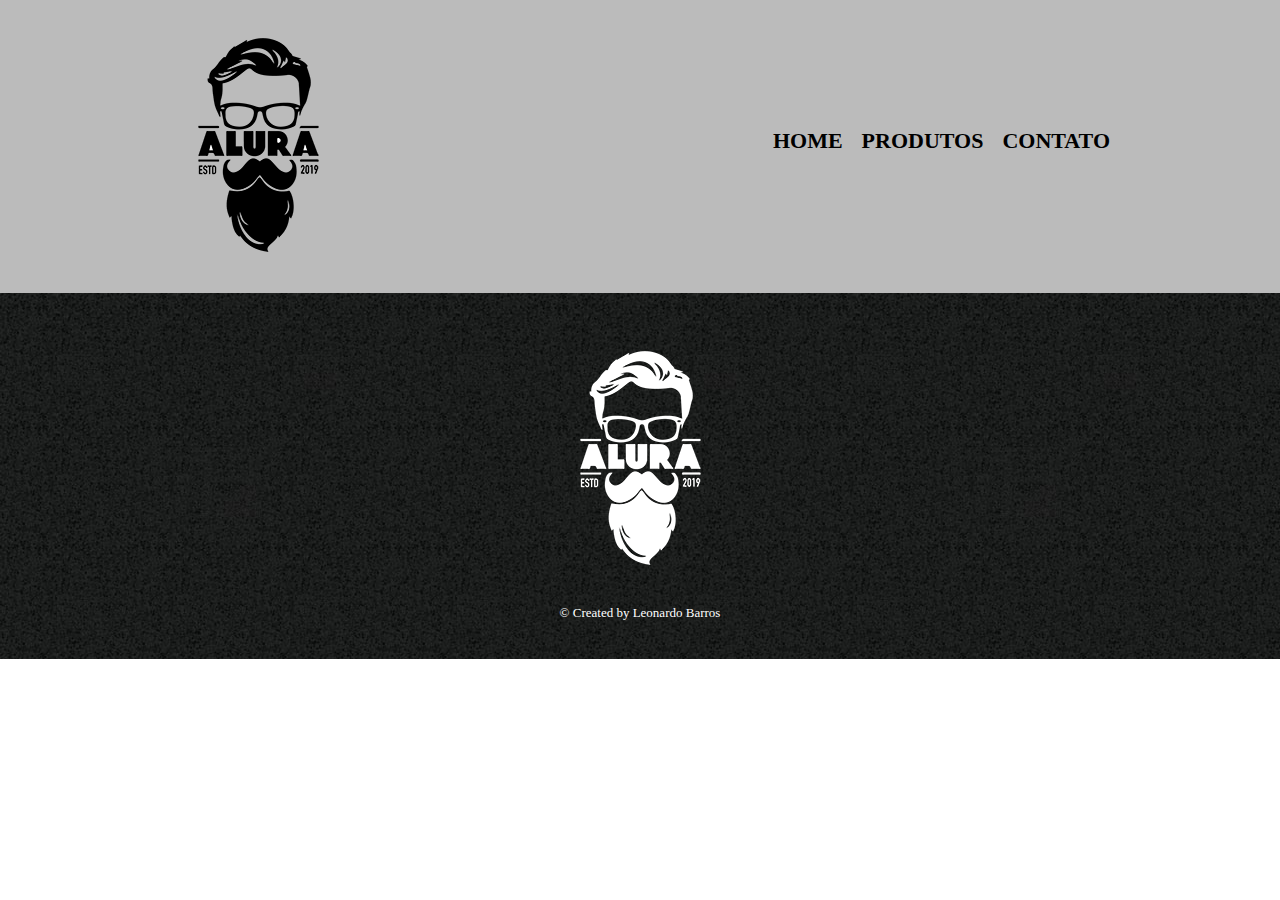
==== contato.html @ a2966257 "Editando projeto" ====
<!DOCTYPE html>

<html>

	<head>
		<meta charset="utf-8">
		<title>Contatos - Barbearia Alura</title>
		<link rel="stylesheet" href="reset.css">
		<link rel="stylesheet" href="style.css">
	</head>

	<body>
		<header>
			<div class="caixa">
				<h1><img src="logo.png"></h1>
				<nav>
					<ul>
						<li><a href="index.html">Home</a></li>
						<li><a href="produtos.html">Produtos</a></li>
						<li><a href="contato.html">Contato</a></li>
					</ul>
				</nav>
			</div>
		</header>

		<main>

		</main>

		<footer>
			<img src="logo-branco.png">
			<p class="copyright">&copy; Created by Leonardo Barros</p>
		</footer>
	</body>

</html>
---- style.css ----
header{
	background: #BBBBBB;
	padding: 20px 0;
}

.caixa{
	position: relative;
	width: 940px;
	margin: 0 auto;
}

nav{
	position: absolute;
	top: 110px;
	right: 0;
}


nav li{
	display: inline;
	margin: 0 0 0 15px;
}

nav a{
	text-transform: uppercase;
	color: #000000;
	font-weight: bold;
	font-size: 22px;
	text-decoration: none;
}

.produtos {
	width: 940px;
	margin: 0 auto;
	padding: 50px 0;
}

.produtos li {
	display: inline-block;
	text-align: center;
	width: 30%;
	vertical-align: top;
	margin: 0 1.5%;
	padding: 30px 20px;
	box-sizing: border-box;
	border: 2px solid #000000;
	border-radius: 10px;
}

.produtos li:hover{
	border-color: #C78C19;
	/*transform: scale(1.1);*/
}

.produtos li:hover h2{
	font-size: 35px;
}

.produtos li:active{
	color: #088C19;
}

nav a:hover{
	color: #C78C19;
	text-decoration: underline;
}

.produtos h2{
	font-size: 30px;
	font-weight: bold;
}

.produto-descricao{
	font-size: 18px;
}

.produto-preco{
	font-size: 22px;
	font-weight: bold;
	margin-top: 10px;
}

footer{
	text-align: center;
	background: url("bg.jpg");
	padding: 40px;
}

.copyright{
	color: #FFFFFF;
	font-size: 13px;
	margin-top: 20px;
}
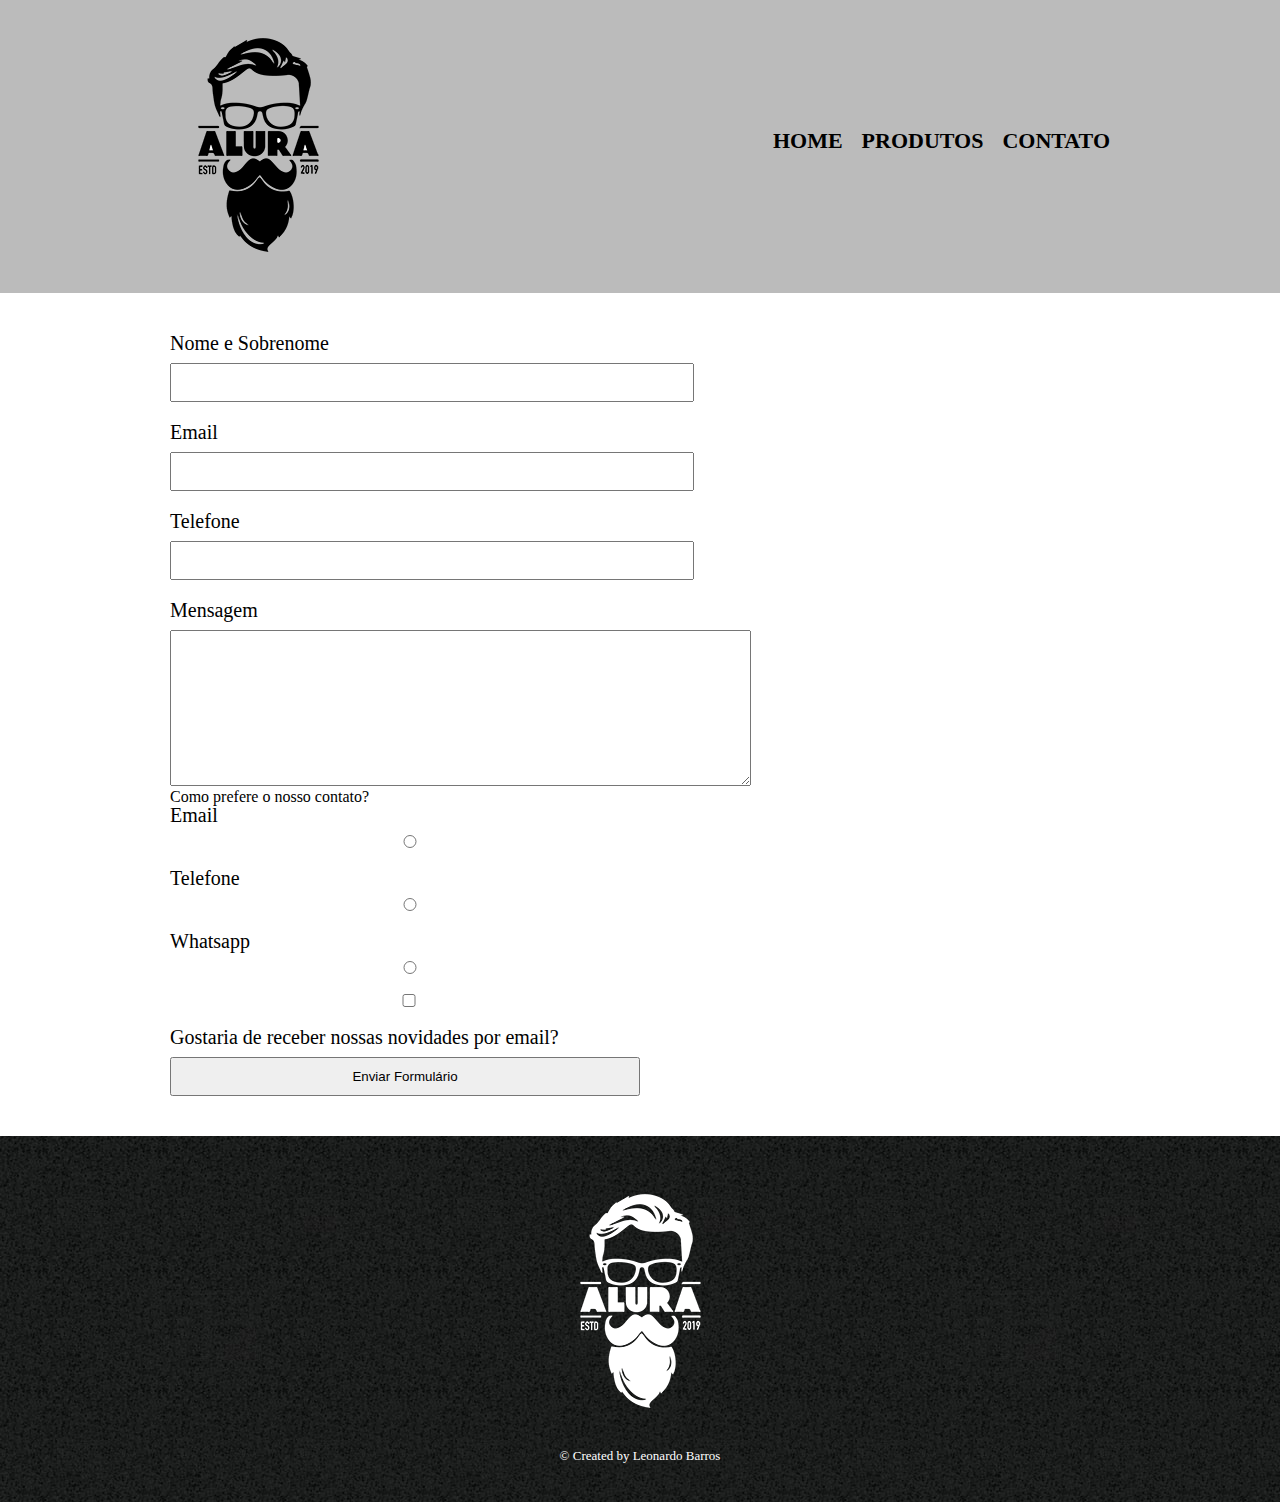
==== commit a5a1f046: "Criando elementos form" ====
--- a/contato.html
+++ b/contato.html
@@ -24,7 +24,34 @@
 		</header>
 
 		<main>
+			<form>
+				<label for="nomesobrenome">Nome e Sobrenome</label>
+				<input type="text" id="nomesobrenome">
 
+				<label for="email">Email</label>
+				<input type="text" id="email">
+
+				<label for="telefone">Telefone</label>
+				<input type="text" id="telefone">
+
+				<label for="mensagem">Mensagem</label>
+				<textarea id="mensagem" cols="70" rows="10"></textarea>
+
+				<div>
+					<p>Como prefere o nosso contato?</p>
+					<label for="radio-email">Email</label>
+					<input type="radio" name="contato" value="Email" id="radio-email">
+
+					<label for="radio-telefone">Telefone</label>
+					<input type="radio" name="contato" value="telefone" id="radio-telefone">
+
+					<label for="radio-whatsapp">Whatsapp</label>
+					<input type="radio" name="contato" value="Whatsapp" id="radio-whatsapp">
+				</div>
+
+				<label><input type="checkbox" name="">Gostaria de receber nossas novidades por email?</label>
+				<input type="submit" value="Enviar Formulário">
+			</form>
 		</main>
 
 		<footer>
--- a/style.css
+++ b/style.css
@@ -90,4 +90,26 @@
 	color: #FFFFFF;
 	font-size: 13px;
 	margin-top: 20px;
+}
+
+main{
+	width: 940px;
+	margin: 0 auto;
+}
+
+form{
+	margin: 40px 0;
+}
+
+form label{
+	display: block;
+	font-size: 20px;
+	margin-bottom: 10px;
+}
+
+form input{
+	display: block;
+	margin-bottom: 20px;
+	padding: 10px 25px;
+	width: 50%;
 }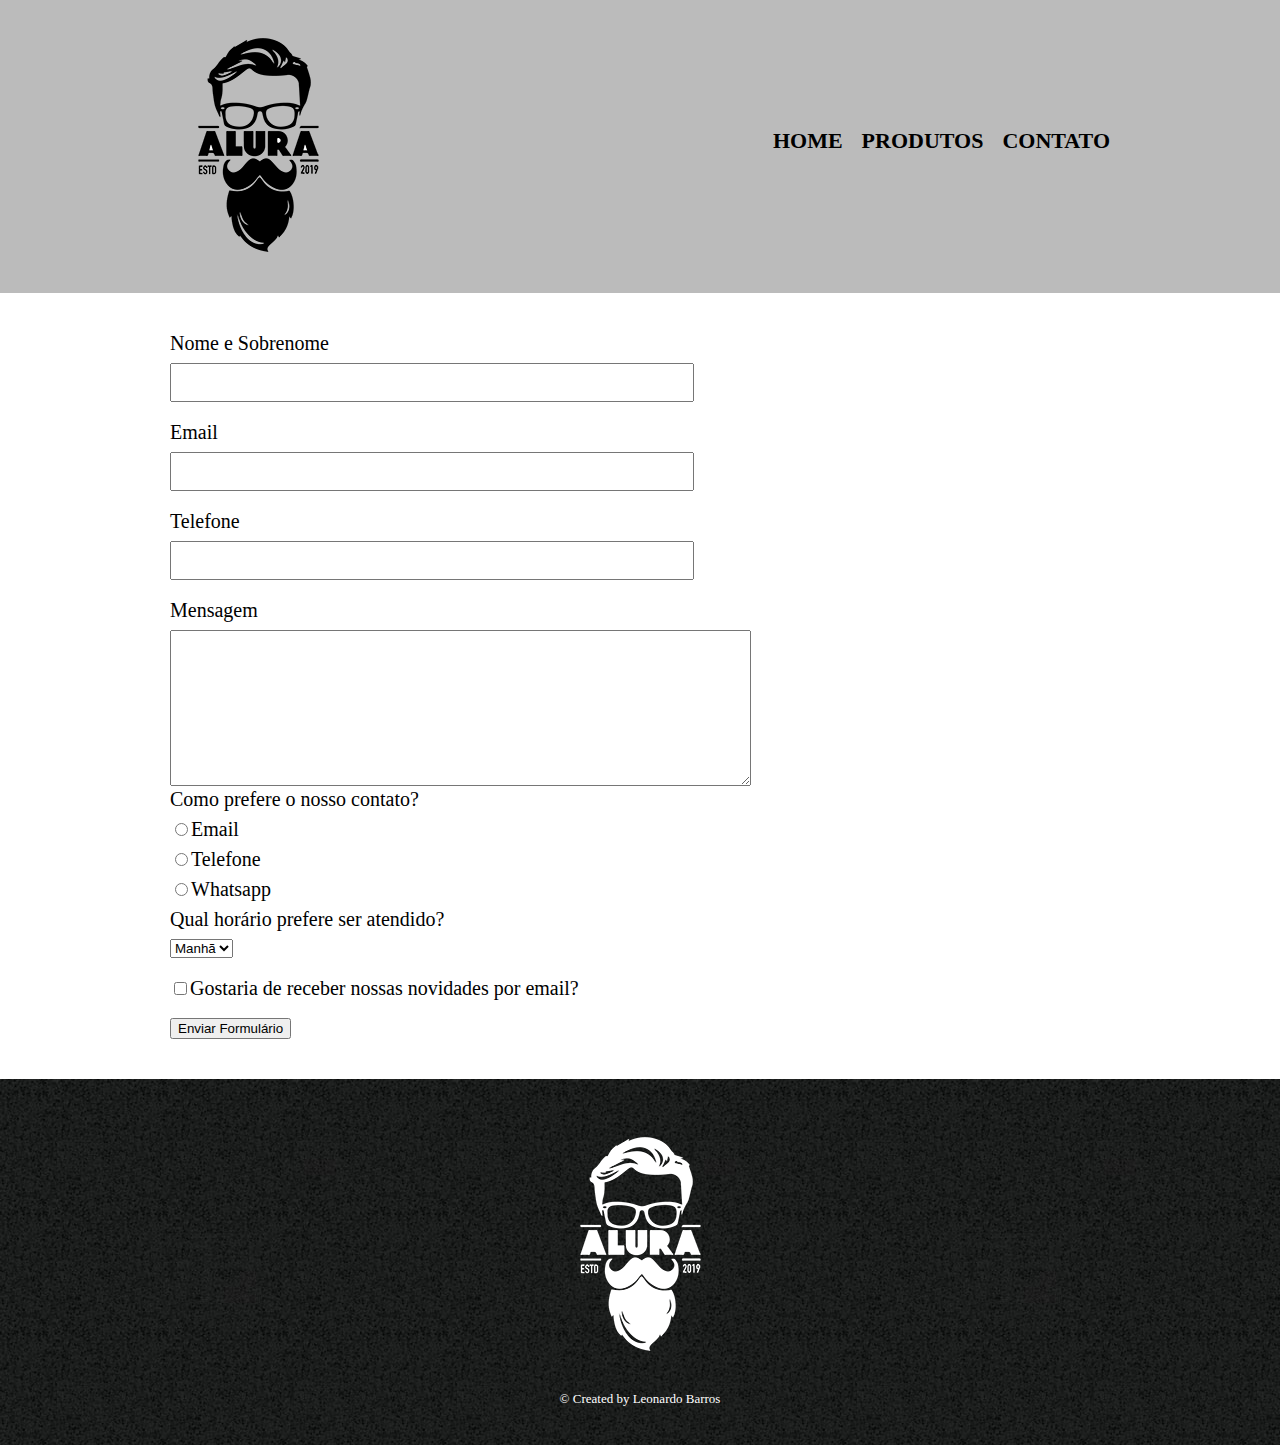
==== commit bcfd9b70: "Tipos de campos diferentes" ====
--- a/contato.html
+++ b/contato.html
@@ -26,30 +26,38 @@
 		<main>
 			<form>
 				<label for="nomesobrenome">Nome e Sobrenome</label>
-				<input type="text" id="nomesobrenome">
+				<input type="text" id="nomesobrenome" class="input-padrao">
 
 				<label for="email">Email</label>
-				<input type="text" id="email">
+				<input type="text" id="email" class="input-padrao">
 
 				<label for="telefone">Telefone</label>
-				<input type="text" id="telefone">
+				<input type="text" id="telefone" class="input-padrao">
 
 				<label for="mensagem">Mensagem</label>
 				<textarea id="mensagem" cols="70" rows="10"></textarea>
 
 				<div>
 					<p>Como prefere o nosso contato?</p>
-					<label for="radio-email">Email</label>
-					<input type="radio" name="contato" value="Email" id="radio-email">
-
-					<label for="radio-telefone">Telefone</label>
-					<input type="radio" name="contato" value="telefone" id="radio-telefone">
-
-					<label for="radio-whatsapp">Whatsapp</label>
-					<input type="radio" name="contato" value="Whatsapp" id="radio-whatsapp">
+					<label for="radio-email"><input type="radio" name="contato" value="Email" id="radio-email">Email</label>
+					
+					<label for="radio-telefone"><input type="radio" name="contato" value="telefone" id="radio-telefone">Telefone</label>
+					
+					<label for="radio-whatsapp"><input type="radio" name="contato" value="Whatsapp" id="radio-whatsapp">Whatsapp</label>
+					
 				</div>
 
-				<label><input type="checkbox" name="">Gostaria de receber nossas novidades por email?</label>
+				<div>
+				<p>Qual horário prefere ser atendido?</p>
+					<select>
+						<option>Manhã</option>
+						<option>Tarde</option>
+						<option>Noite</option>
+					</select>
+				</div>
+
+				<label class="checkbox"><input type="checkbox" name="">Gostaria de receber nossas novidades por email?</label>
+
 				<input type="submit" value="Enviar Formulário">
 			</form>
 		</main>
--- a/style.css
+++ b/style.css
@@ -101,15 +101,19 @@
 	margin: 40px 0;
 }
 
-form label{
+form label, form p{
 	display: block;
 	font-size: 20px;
 	margin-bottom: 10px;
 }
 
-form input{
+.input-padrao{
 	display: block;
 	margin-bottom: 20px;
 	padding: 10px 25px;
 	width: 50%;
+}
+
+.checkbox{
+	margin: 20px 0;
 }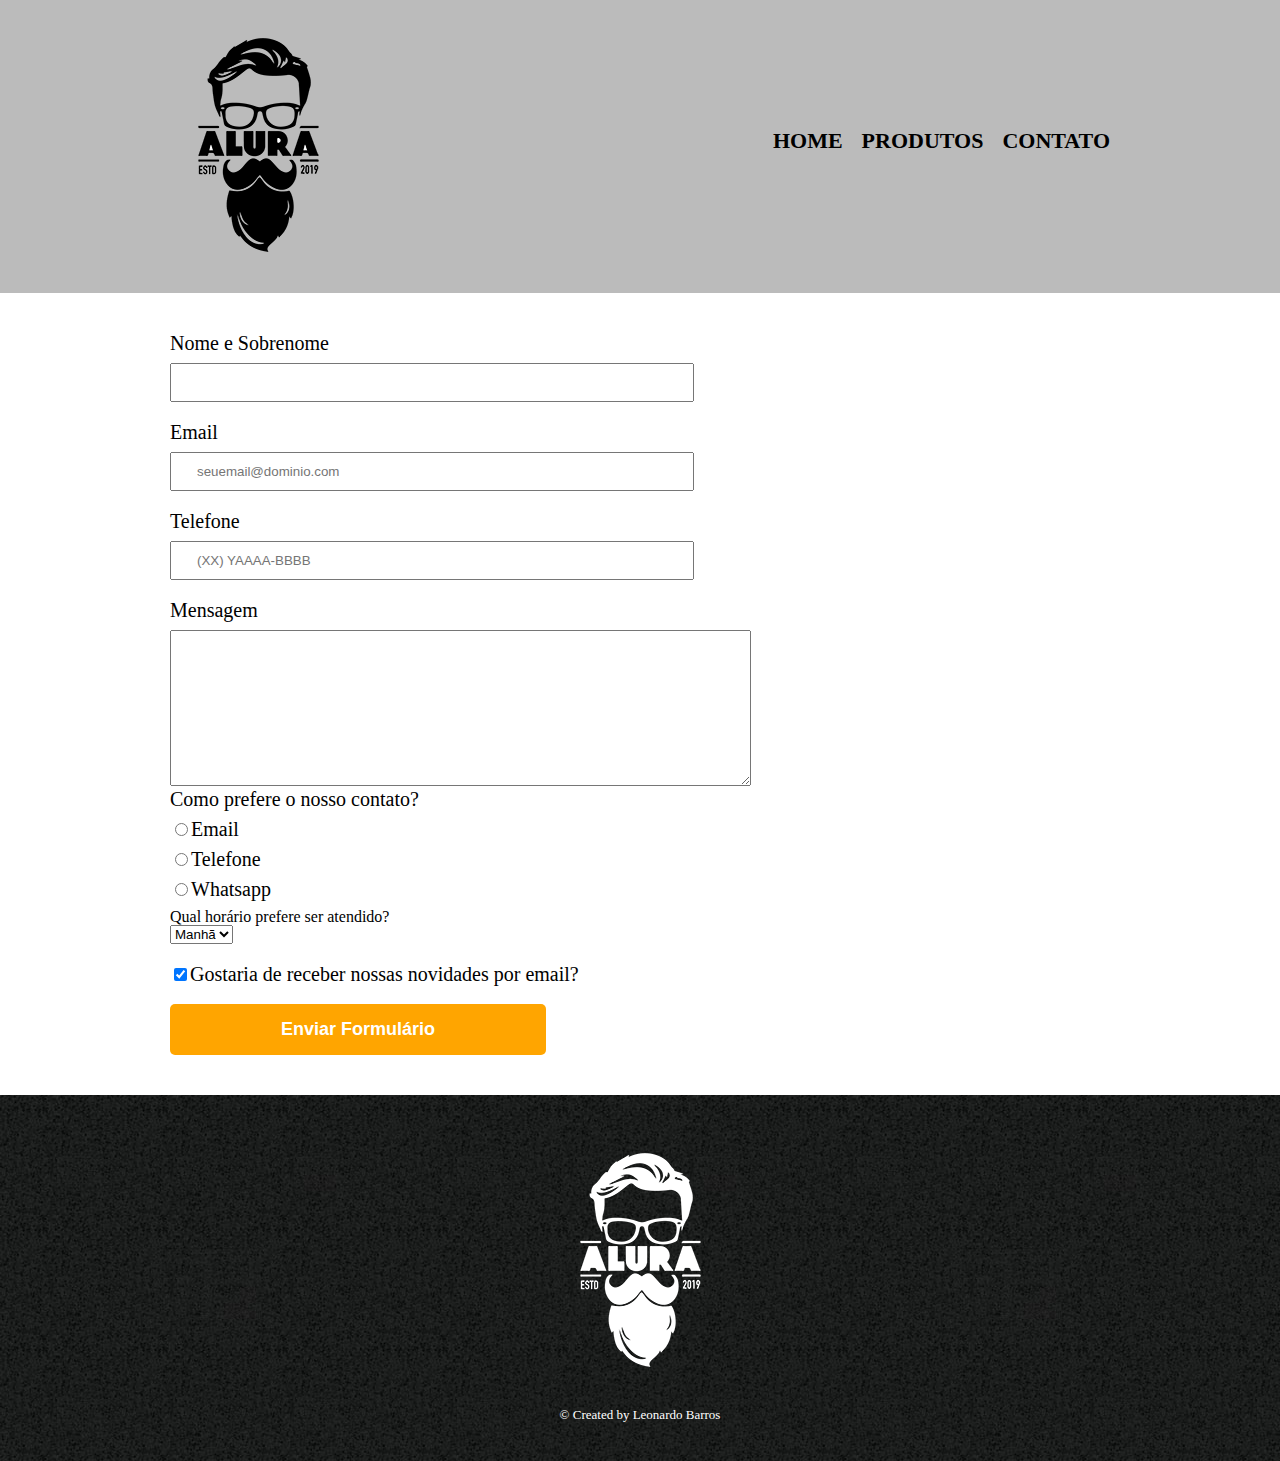
==== commit 6c73fab5: "CSS Avançado" ====
--- a/contato.html
+++ b/contato.html
@@ -12,7 +12,7 @@
 	<body>
 		<header>
 			<div class="caixa">
-				<h1><img src="logo.png"></h1>
+				<h1><img src="logo.png" alt="Logo da Barbearia Alura"></h1>
 				<nav>
 					<ul>
 						<li><a href="index.html">Home</a></li>
@@ -26,44 +26,44 @@
 		<main>
 			<form>
 				<label for="nomesobrenome">Nome e Sobrenome</label>
-				<input type="text" id="nomesobrenome" class="input-padrao">
+				<input type="text" id="nomesobrenome" class="input-padrao" required>
 
 				<label for="email">Email</label>
-				<input type="text" id="email" class="input-padrao">
+				<input type="email" id="email" class="input-padrao" required placeholder="seuemail@dominio.com">
 
 				<label for="telefone">Telefone</label>
-				<input type="text" id="telefone" class="input-padrao">
+				<input type="tel" id="telefone" class="input-padrao" required placeholder="(XX) YAAAA-BBBB">
 
 				<label for="mensagem">Mensagem</label>
-				<textarea id="mensagem" cols="70" rows="10"></textarea>
+				<textarea id="mensagem" cols="70" rows="10" required></textarea>
 
-				<div>
-					<p>Como prefere o nosso contato?</p>
+				<fieldset>
+					<legend>Como prefere o nosso contato?</legend>
 					<label for="radio-email"><input type="radio" name="contato" value="Email" id="radio-email">Email</label>
 					
 					<label for="radio-telefone"><input type="radio" name="contato" value="telefone" id="radio-telefone">Telefone</label>
 					
 					<label for="radio-whatsapp"><input type="radio" name="contato" value="Whatsapp" id="radio-whatsapp">Whatsapp</label>
 					
-				</div>
+				</fieldset>
 
-				<div>
+				<fieldset>
 				<p>Qual horário prefere ser atendido?</p>
 					<select>
 						<option>Manhã</option>
 						<option>Tarde</option>
 						<option>Noite</option>
 					</select>
-				</div>
+				</fieldset>
 
-				<label class="checkbox"><input type="checkbox" name="">Gostaria de receber nossas novidades por email?</label>
+				<label class="checkbox"><input type="checkbox" checked>Gostaria de receber nossas novidades por email?</label>
 
-				<input type="submit" value="Enviar Formulário">
+				<input type="submit" value="Enviar Formulário" class="enviar">
 			</form>
 		</main>
 
 		<footer>
-			<img src="logo-branco.png">
+			<img src="logo-branco.png" alt="Logo da Barbearia Alura">
 			<p class="copyright">&copy; Created by Leonardo Barros</p>
 		</footer>
 	</body>
--- a/style.css
+++ b/style.css
@@ -101,10 +101,10 @@
 	margin: 40px 0;
 }
 
-form label, form p{
+form label, form legend{
 	display: block;
 	font-size: 20px;
-	margin-bottom: 10px;
+	margin: 0 0 10px;
 }
 
 .input-padrao{
@@ -116,4 +116,22 @@
 
 .checkbox{
 	margin: 20px 0;
+}
+
+.enviar{
+	width: 40%;
+	padding: 15px 0;
+	background: orange;
+	color: white;
+	font-weight: bold;
+	font-size: 18px;
+	border: none;
+	border-radius: 5px;
+	transition: 1s all;
+	cursor: pointer;
+}
+
+.enviar:hover{
+	background: darkorange;
+	transform: scale(1.2);
 }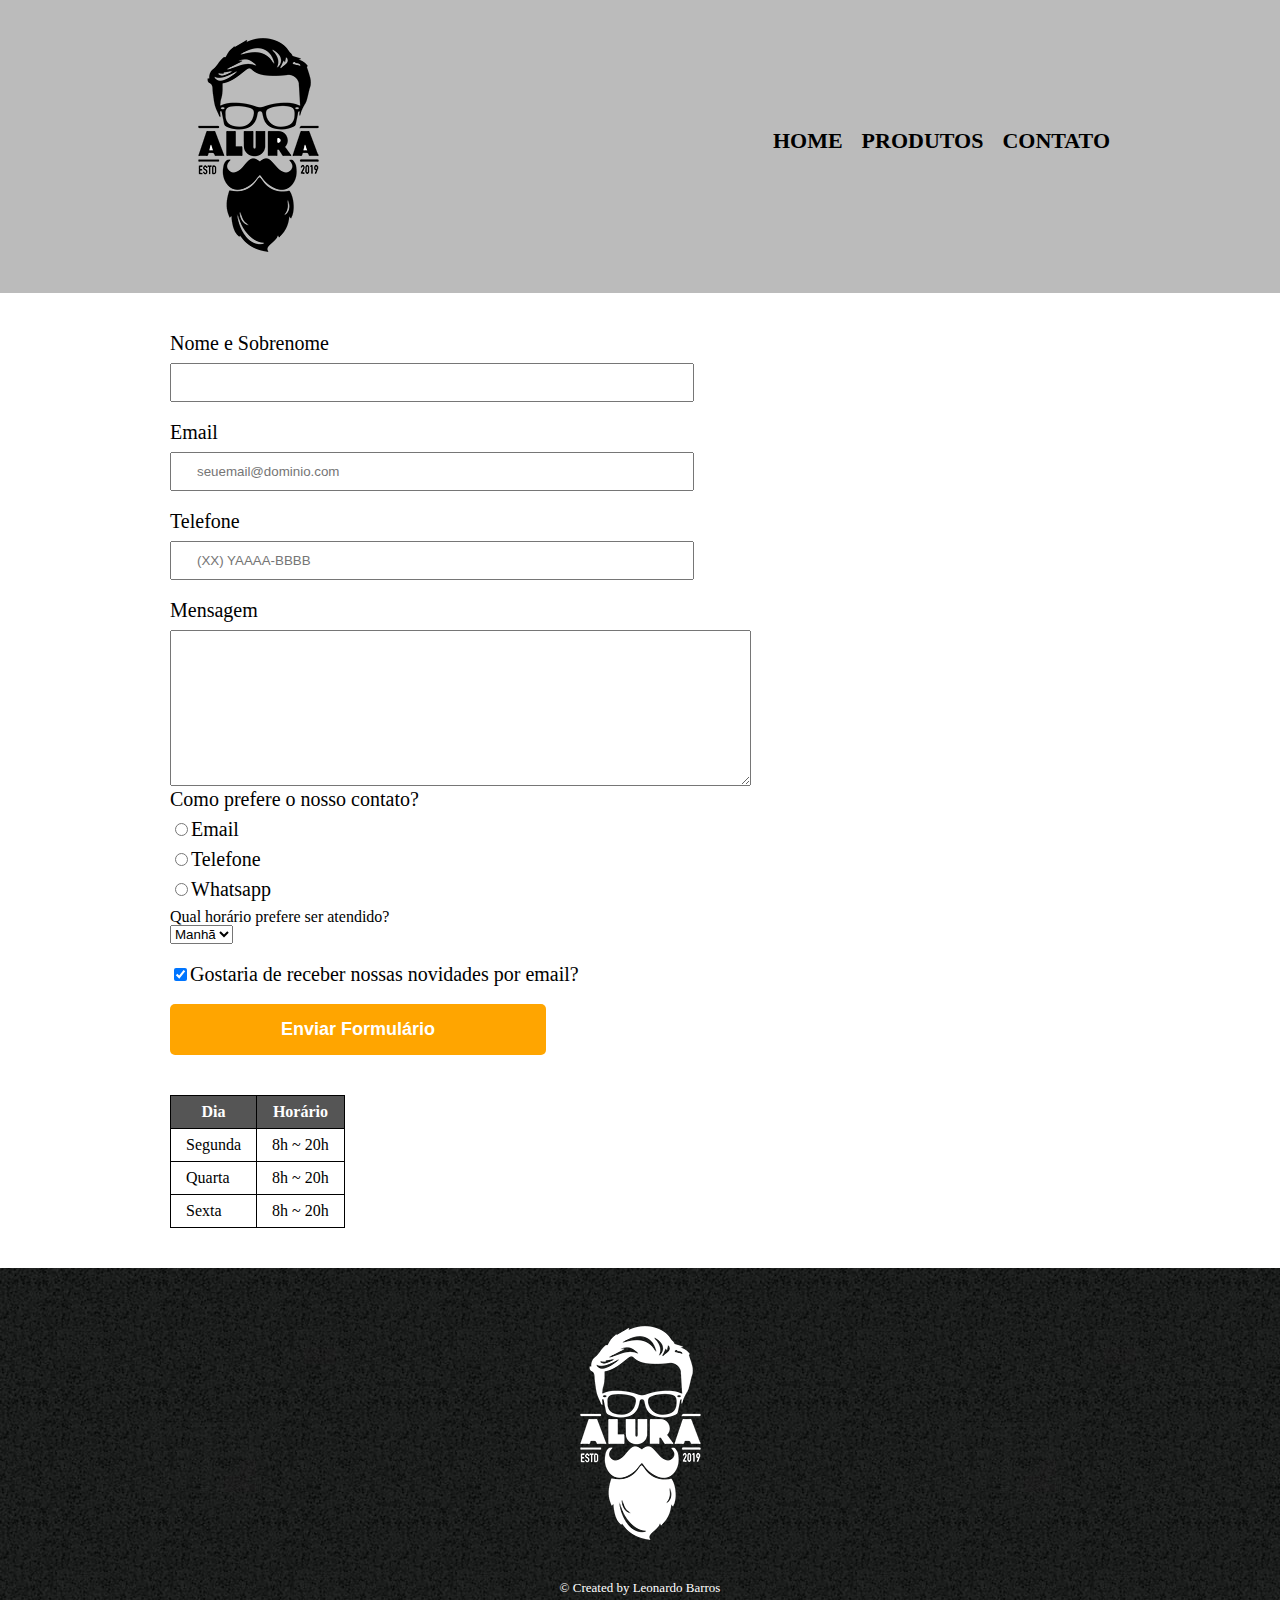
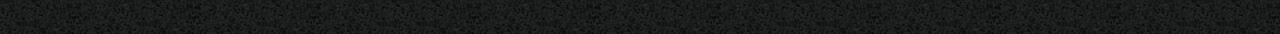
==== commit 59f3f407: "Estrutura de Tabelas" ====
--- a/contato.html
+++ b/contato.html
@@ -60,6 +60,30 @@
 
 				<input type="submit" value="Enviar Formulário" class="enviar">
 			</form>
+
+			<table>
+				<thead>
+					<tr> 
+						<th>Dia</th>
+						<th>Horário</th>
+					</tr>
+				</thead>
+				<tbody>
+					<tr> 
+						<td>Segunda</td>
+						<td>8h ~ 20h</td>
+					</tr>
+					<tr> 
+						<td>Quarta</td>
+						<td>8h ~ 20h</td>
+					</tr>
+					<tr> 
+						<td>Sexta</td>
+						<td>8h ~ 20h</td>
+					</tr>
+				</tbody>	
+			</table>
+
 		</main>
 
 		<footer>
--- a/style.css
+++ b/style.css
@@ -134,4 +134,19 @@
 .enviar:hover{
 	background: darkorange;
 	transform: scale(1.2);
+}
+
+table{
+	margin: 20px 0 40px;
+}
+
+thead{
+	background: #555555;
+	color: white;
+	font-weight: bold;
+}
+
+td,th{
+	border: 1px solid #000000;
+	padding: 8px 15px;
 }